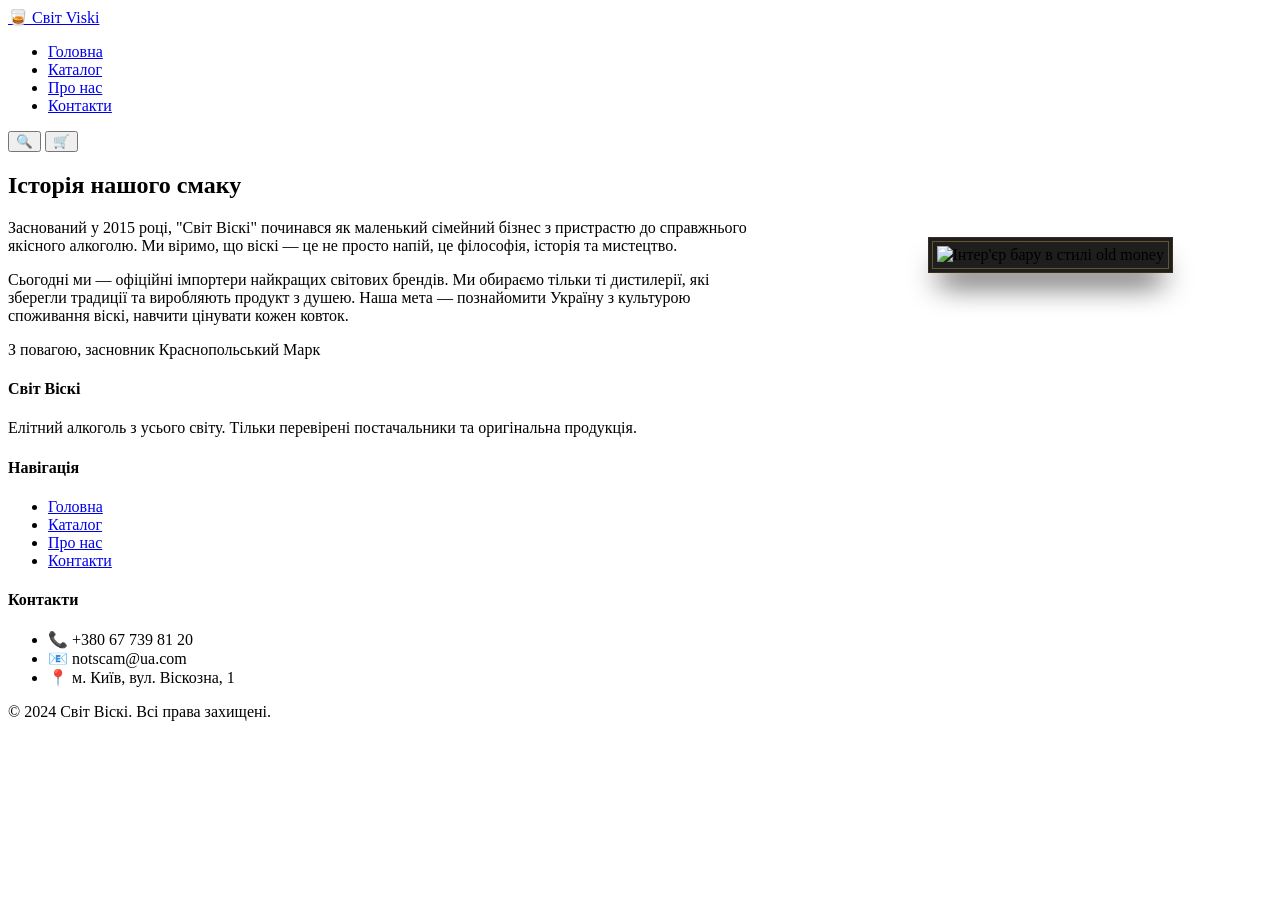
==== about.html @ 749c28b3 "Add files via upload" ====
<!DOCTYPE html>
<html lang="uk">
<head>
  <meta charset="UTF-8">
  <meta name="viewport" content="width=device-width, initial-scale=1.0">
  <title>Світ Віскі | Про нас</title>

  <link rel="preconnect" href="https://fonts.googleapis.com">
  <link rel="preconnect" href="https://fonts.gstatic.com" crossorigin>
  <link href="https://fonts.googleapis.com/css2?family=Cormorant+Garamond:wght@400;500;600;700&family=Montserrat:wght@300;400;500&display=swap" rel="stylesheet">

  <link rel="stylesheet" href="css/style.css">

  <style>

    /* ===== СЕКЦІЯ ABOUT ===== */

    .about-section{
      display:flex;
      align-items:center;
      justify-content:space-between;
      gap:60px;
    }

    .about-content{
      flex:1.2;
    }

    .about-image{
      flex:0.7;
      text-align:center;
    }

    /* ===== РАМКА ===== */

    .fancy-frame-2{
      position:relative;
      display:inline-block;
      padding:8px;
      background:#1e1e1e;
      box-shadow:0 0 0 1px #3a2e1e,0 20px 30px -10px black;
    }

    .fancy-frame-2::before{
      content:'';
      position:absolute;
      top:3px;
      left:3px;
      right:3px;
      bottom:3px;
      border:1px solid #c9a74d;
      opacity:0.4;
      pointer-events:none;
      z-index:5;
      transition:opacity .3s;
    }

    .fancy-frame-2:hover::before{
      opacity:1;
    }

    .fancy-frame-2 img{
      display:block;
      max-height:420px;
      width:auto;
    }

    /* ===== MOBILE ===== */

    @media (max-width:992px){

      .about-section{
        flex-direction:column;
        text-align:center;
        gap:40px;
      }

      .fancy-frame-2 img{
        max-height:340px;
      }

    }

    @media (max-width:576px){

      .fancy-frame-2 img{
        max-height:260px;
      }

    }

  </style>

</head>

<body>

<header>
  <div class="wrapper header-content">

    <div class="logo">
      <a href="index.html">
        <span class="logo-img">🥃</span>
        <span class="logo-text">Світ Viski</span>
      </a>
    </div>

    <nav class="nav-menu">
      <ul>
        <li><a href="index.html" class="nav-link">Головна</a></li>
        <li><a href="catalog.html" class="nav-link">Каталог</a></li>
        <li><a href="about.html" class="nav-link active">Про нас</a></li>
        <li><a href="contact.html" class="nav-link">Контакти</a></li>
      </ul>
    </nav>

    <div class="header-buttons">
      <button>🔍</button>
      <button>🛒</button>
    </div>

  </div>
</header>

<main>

  <div class="wrapper">

    <section class="about-section">

      <div class="about-content">

        <h2>Історія <span>нашого</span> смаку</h2>

        <p>Заснований у 2015 році, "Світ Віскі" починався як маленький сімейний бізнес з пристрастю до справжнього якісного алкоголю. Ми віримо, що віскі — це не просто напій, це філософія, історія та мистецтво.</p>

        <p>Сьогодні ми — офіційні імпортери найкращих світових брендів. Ми обираємо тільки ті дистилерії, які зберегли традиції та виробляють продукт з душею. Наша мета — познайомити Україну з культурою споживання віскі, навчити цінувати кожен ковток.</p>

        <div class="signature">
          З повагою, засновник
          <span>Краснопольський Марк</span>
        </div>

      </div>

      <div class="about-image">

        <div class="fancy-frame-2">
          <img src="images/f4c8238dbb76500cc4fead3052f9f0af.jpg" alt="Інтер'єр бару в стилі old money">
        </div>

      </div>

    </section>

  </div>

</main>

<footer>

  <div class="wrapper">

    <div class="footer-content">

      <div class="footer-col">
        <h4>Світ Віскі</h4>
        <p>Елітний алкоголь з усього світу. Тільки перевірені постачальники та оригінальна продукція.</p>
      </div>

      <div class="footer-col">
        <h4>Навігація</h4>
        <ul>
          <li><a href="index.html">Головна</a></li>
          <li><a href="catalog.html">Каталог</a></li>
          <li><a href="about.html">Про нас</a></li>
          <li><a href="contact.html">Контакти</a></li>
        </ul>
      </div>

      <div class="footer-col">
        <h4>Контакти</h4>
        <ul>
          <li>📞 +380 67 739 81 20</li>
          <li>📧 notscam@ua.com</li>
          <li>📍 м. Київ, вул. Віскозна, 1</li>
        </ul>
      </div>

    </div>

    <div class="copyright">
      <p>© 2024 Світ Віскі. Всі права захищені.</p>
    </div>

  </div>

</footer>

</body>
</html>
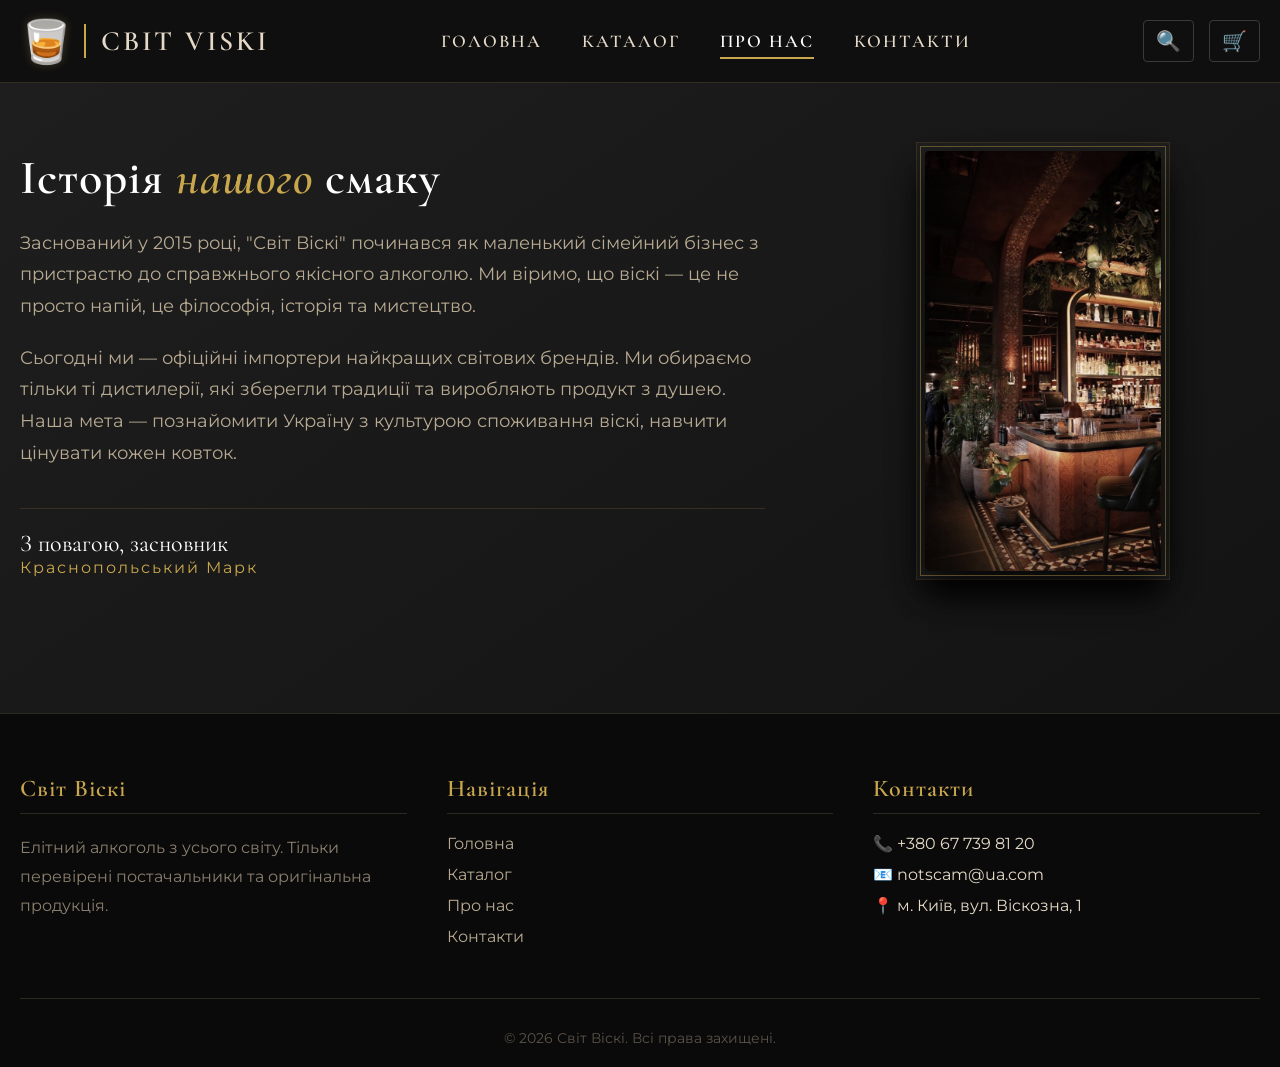
==== commit 9d768e26: "Update about.html" ====
--- a/about.html
+++ b/about.html
@@ -190,7 +190,7 @@
     </div>
 
     <div class="copyright">
-      <p>© 2024 Світ Віскі. Всі права захищені.</p>
+      <p>© 2026 Світ Віскі. Всі права захищені.</p>
     </div>
 
   </div>
@@ -198,4 +198,4 @@
 </footer>
 
 </body>
-</html>+</html>
--- a/css/style.css
+++ b/css/style.css
@@ -0,0 +1,576 @@
+* {
+    margin: 0;
+    padding: 0;
+    box-sizing: border-box;
+    list-style: none;
+    text-decoration: none;
+}
+
+body {
+    font-family: 'Montserrat', sans-serif;
+    background-color: #1a1a1a;
+    color: #e5d9c7;
+}
+
+h1, h2, h3, h4, .logo-text, .nav-link, .footer-logo {
+    font-family: 'Cormorant Garamond', serif;
+    font-weight: 600;
+    letter-spacing: 1px;
+}
+
+.wrapper {
+    max-width: 1300px;
+    margin: 0 auto;
+    padding: 0 20px;
+}
+
+/* ========== ШРИФТИ (підключи в HTML) ========== */
+/* Ці рядки треба додати в HEAD всіх HTML сторінок:
+<link rel="preconnect" href="https://fonts.googleapis.com">
+<link rel="preconnect" href="https://fonts.gstatic.com" crossorigin>
+<link href="https://fonts.googleapis.com/css2?family=Cormorant+Garamond:wght@400;500;600;700&family=Montserrat:wght@300;400;500&display=swap" rel="stylesheet">
+*/
+
+header {
+    background: #0f0f0f; /* Глибокий чорний */
+    border-bottom: 1px solid rgba(200, 170, 100, 0.2); /* Тонке золото */
+    padding: 15px 0;
+    position: sticky;
+    top: 0;
+    z-index: 100;
+}
+
+.header-content {
+    display: flex;
+    justify-content: space-between;
+    align-items: center;
+}
+
+
+.logo a {
+    display: flex;
+    align-items: center;
+    gap: 12px;
+}
+
+.logo-img {
+    font-size: 42px;
+    filter: drop-shadow(0 0 5px rgba(200, 170, 100, 0.3));
+}
+
+.logo-text {
+    font-size: 28px;
+    color: #e5d9c7;
+    text-transform: uppercase;
+    letter-spacing: 3px;
+    border-left: 2px solid #c9a74d;
+    padding-left: 15px;
+}
+
+.nav-menu ul {
+    display: flex;
+    gap: 40px;
+}
+
+.nav-link {
+    color: #e5d9c7;
+    font-size: 18px;
+    text-transform: uppercase;
+    letter-spacing: 2px;
+    padding-bottom: 5px;
+    border-bottom: 2px solid transparent;
+    transition: border-color 0.3s;
+}
+
+.nav-link:hover, .nav-link.active {
+    border-bottom-color: #c9a74d;
+    color: #ffffff;
+}
+
+.header-buttons {
+    display: flex;
+    gap: 15px;
+}
+
+.header-buttons button {
+    background: none;
+    border: 1px solid #3a3a3a;
+    color: #e5d9c7;
+    font-size: 20px;
+    padding: 8px 12px;
+    cursor: pointer;
+    border-radius: 4px;
+    transition: all 0.3s;
+}
+
+.header-buttons button:hover {
+    border-color: #c9a74d;
+    color: #c9a74d;
+    transform: translateY(-2px);
+}
+
+main {
+    min-height: 70vh;
+    background: linear-gradient(145deg, #1e1e1e 0%, #131313 100%);
+    position: relative;
+}
+
+main::before {
+    content: "";
+    position: absolute;
+    top: 0;
+    left: 0;
+    width: 100%;
+    height: 100%;
+    background-image: url('https://www.transparenttextures.com/patterns/old-map.png');
+    opacity: 0.05;
+    pointer-events: none;
+}
+
+.hero-section {
+    display: flex;
+    align-items: center;
+    justify-content: space-between;
+    padding: 80px 0;
+    gap: 50px;
+}
+
+.hero-content {
+    flex: 1;
+}
+
+.hero-content h1 {
+    font-size: 4rem;
+    line-height: 1.1;
+    color: #fff;
+    margin-bottom: 25px;
+    text-shadow: 2px 2px 4px rgba(0,0,0,0.5);
+}
+
+.hero-content p {
+    font-size: 1.2rem;
+    color: #b8aa92;
+    margin-bottom: 40px;
+    max-width: 600px;
+    line-height: 1.6;
+}
+
+.hero-buttons {
+    display: flex;
+    gap: 20px;
+}
+
+.btn-primary, .btn-secondary {
+    padding: 14px 35px;
+    font-family: 'Cormorant Garamond', serif;
+    font-size: 18px;
+    font-weight: 600;
+    letter-spacing: 2px;
+    text-transform: uppercase;
+    cursor: pointer;
+    transition: all 0.3s ease;
+    border: none;
+}
+
+.btn-primary {
+    background: #c9a74d;
+    color: #0f0f0f;
+    border: 1px solid #c9a74d;
+}
+
+.btn-primary:hover {
+    background: transparent;
+    color: #c9a74d;
+}
+
+.btn-secondary {
+    background: transparent;
+    color: #e5d9c7;
+    border: 1px solid #e5d9c7;
+}
+
+.btn-secondary:hover {
+    background: #e5d9c7;
+    color: #0f0f0f;
+}
+
+.hero-image {
+    flex: 1;
+    text-align: center;
+}
+
+.hero-image img {
+    max-width: 100%;
+    height: auto;
+    filter: drop-shadow(0 20px 30px rgba(0, 0, 0, 0.7));
+    transition: transform 0.5s;
+}
+
+.hero-image img:hover {
+    transform: scale(1.03);
+}
+
+.page-header {
+    text-align: center;
+    padding: 60px 0 30px;
+}
+
+.page-header h1 {
+    font-size: 3.5rem;
+    color: #fff;
+    margin-bottom: 15px;
+}
+
+.page-header p {
+    color: #b8aa92;
+    font-size: 1.2rem;
+    max-width: 700px;
+    margin: 0 auto;
+}
+
+.catalog-grid {
+    display: grid;
+    grid-template-columns: repeat(auto-fit, minmax(280px, 1fr));
+    gap: 40px;
+    padding: 40px 0 80px;
+}
+
+.product-card {
+    background: rgba(20, 20, 20, 0.7);
+    backdrop-filter: blur(5px);
+    border: 1px solid #3a2e1e;
+    padding: 30px 20px 25px;
+    text-align: center;
+    transition: all 0.3s;
+    position: relative;
+}
+
+.product-card:hover {
+    transform: translateY(-10px);
+    border-color: #c9a74d;
+    box-shadow: 0 15px 30px -10px rgba(201, 167, 77, 0.2);
+}
+
+.product-card::after {
+    content: "";
+    position: absolute;
+    bottom: 0;
+    left: 0;
+    width: 0;
+    height: 3px;
+    background: #c9a74d;
+    transition: width 0.3s;
+}
+
+.product-card:hover::after {
+    width: 100%;
+}
+
+.product-img {
+    width: 100%;
+    height: 250px;
+    display: flex;
+    align-items: center;
+    justify-content: center;
+    margin-bottom: 20px;
+}
+
+.product-img img {
+    max-height: 220px;
+    max-width: 90%;
+    filter: drop-shadow(0 10px 15px rgba(0,0,0,0.5));
+}
+
+.product-card h3 {
+    font-size: 1.8rem;
+    color: #fff;
+    margin-bottom: 8px;
+}
+
+.product-card .age {
+    color: #c9a74d;
+    font-size: 1.1rem;
+    margin-bottom: 12px;
+    font-family: 'Montserrat', sans-serif;
+}
+
+.product-card .desc {
+    color: #a89f8e;
+    font-size: 0.95rem;
+    margin-bottom: 20px;
+    line-height: 1.5;
+}
+
+.product-price {
+    font-size: 1.6rem;
+    color: #c9a74d;
+    font-family: 'Cormorant Garamond', serif;
+    margin-bottom: 20px;
+}
+
+.btn-card {
+    background: transparent;
+    border: 1px solid #c9a74d;
+    color: #c9a74d;
+    padding: 10px 25px;
+    font-family: 'Cormorant Garamond', serif;
+    font-size: 16px;
+    letter-spacing: 1px;
+    cursor: pointer;
+    transition: all 0.3s;
+    width: 100%;
+}
+
+.btn-card:hover {
+    background: #c9a74d;
+    color: #0f0f0f;
+}
+
+.about-section {
+    display: flex;
+    align-items: center;
+    gap: 60px;
+    padding: 60px 0;
+}
+
+.about-content {
+    flex: 1;
+}
+
+.about-content h2 {
+    font-size: 3rem;
+    color: #fff;
+    margin-bottom: 20px;
+}
+
+.about-content h2 span {
+    color: #c9a74d;
+    font-style: italic;
+}
+
+.about-content p {
+    color: #b8aa92;
+    line-height: 1.8;
+    margin-bottom: 20px;
+    font-size: 1.1rem;
+}
+
+.signature {
+    margin-top: 40px;
+    font-family: 'Cormorant Garamond', serif;
+    font-size: 1.5rem;
+    color: #fff;
+    border-top: 1px solid #3a2e1e;
+    padding-top: 20px;
+}
+
+.signature span {
+    color: #c9a74d;
+    display: block;
+    font-size: 1rem;
+    font-family: 'Montserrat', sans-serif;
+    letter-spacing: 2px;
+}
+
+.about-image {
+    flex: 1;
+}
+
+.about-image img {
+    width: 100%;
+    border-radius: 4px;
+    filter: grayscale(30%) sepia(10%);
+    box-shadow: 0 20px 40px rgba(0,0,0,0.8);
+}
+
+.contact-container {
+    display: flex;
+    gap: 50px;
+    padding: 60px 0;
+}
+
+.contact-info {
+    flex: 1;
+    background: rgba(0,0,0,0.3);
+    padding: 40px;
+    border: 1px solid #3a2e1e;
+}
+
+.contact-info h2 {
+    font-size: 2.2rem;
+    color: #fff;
+    margin-bottom: 30px;
+}
+
+.info-item {
+    display: flex;
+    gap: 20px;
+    margin-bottom: 30px;
+    align-items: center;
+}
+
+.info-icon {
+    font-size: 28px;
+    background: #2a2a2a;
+    width: 60px;
+    height: 60px;
+    display: flex;
+    align-items: center;
+    justify-content: center;
+    border-radius: 50%;
+    border: 1px solid #c9a74d;
+}
+
+.info-text h4 {
+    color: #c9a74d;
+    margin-bottom: 5px;
+    font-size: 1.3rem;
+}
+
+.info-text p {
+    color: #b8aa92;
+}
+
+.contact-form {
+    flex: 1;
+    background: rgba(0,0,0,0.3);
+    padding: 40px;
+    border: 1px solid #3a2e1e;
+}
+
+.contact-form h2 {
+    font-size: 2.2rem;
+    color: #fff;
+    margin-bottom: 30px;
+}
+
+.form-group {
+    margin-bottom: 25px;
+}
+
+.form-group input,
+.form-group textarea {
+    width: 100%;
+    padding: 15px;
+    background: #2a2a2a;
+    border: 1px solid #3a3a3a;
+    color: #e5d9c7;
+    font-family: 'Montserrat', sans-serif;
+    transition: border-color 0.3s;
+}
+
+.form-group input:focus,
+.form-group textarea:focus {
+    outline: none;
+    border-color: #c9a74d;
+}
+
+.form-group textarea {
+    min-height: 120px;
+    resize: vertical;
+}
+
+.btn-submit {
+    background: #c9a74d;
+    color: #0f0f0f;
+    border: none;
+    padding: 15px 40px;
+    font-family: 'Cormorant Garamond', serif;
+    font-size: 18px;
+    letter-spacing: 2px;
+    cursor: pointer;
+    transition: all 0.3s;
+    width: 100%;
+}
+
+.btn-submit:hover {
+    background: transparent;
+    border: 1px solid #c9a74d;
+    color: #c9a74d;
+}
+
+footer {
+    background: #0a0a0a;
+    border-top: 1px solid #2a2a1e;
+    padding: 60px 0 20px;
+}
+
+.footer-content {
+    display: grid;
+    grid-template-columns: repeat(auto-fit, minmax(200px, 1fr));
+    gap: 40px;
+    margin-bottom: 40px;
+}
+
+.footer-col h4 {
+    color: #c9a74d;
+    font-size: 1.5rem;
+    margin-bottom: 20px;
+    border-bottom: 1px solid #2a2a1e;
+    padding-bottom: 10px;
+}
+
+.footer-col p {
+    color: #8a7f6e;
+    line-height: 1.8;
+}
+
+.footer-col ul li {
+    margin-bottom: 12px;
+}
+
+.footer-col ul li a {
+    color: #b8aa92;
+    transition: color 0.3s;
+}
+
+.footer-col ul li a:hover {
+    color: #c9a74d;
+    padding-left: 5px;
+}
+
+.copyright {
+    text-align: center;
+    padding-top: 30px;
+    border-top: 1px solid #2a2a1e;
+    color: #5a5348;
+    font-size: 0.9rem;
+}
+
+@media (max-width: 992px) {
+    .hero-section, .about-section, .contact-container {
+        flex-direction: column;
+    }
+
+    .hero-content h1 {
+        font-size: 3rem;
+    }
+
+    .nav-menu ul {
+        gap: 20px;
+    }
+
+    .nav-link {
+        font-size: 16px;
+    }
+}
+
+@media (max-width: 768px) {
+    .header-content {
+        flex-direction: column;
+        gap: 15px;
+    }
+
+    .nav-menu ul {
+        flex-wrap: wrap;
+        justify-content: center;
+    }
+
+    .logo-text {
+        font-size: 24px;
+    }
+
+    .page-header h1 {
+        font-size: 2.5rem;
+    }
+}
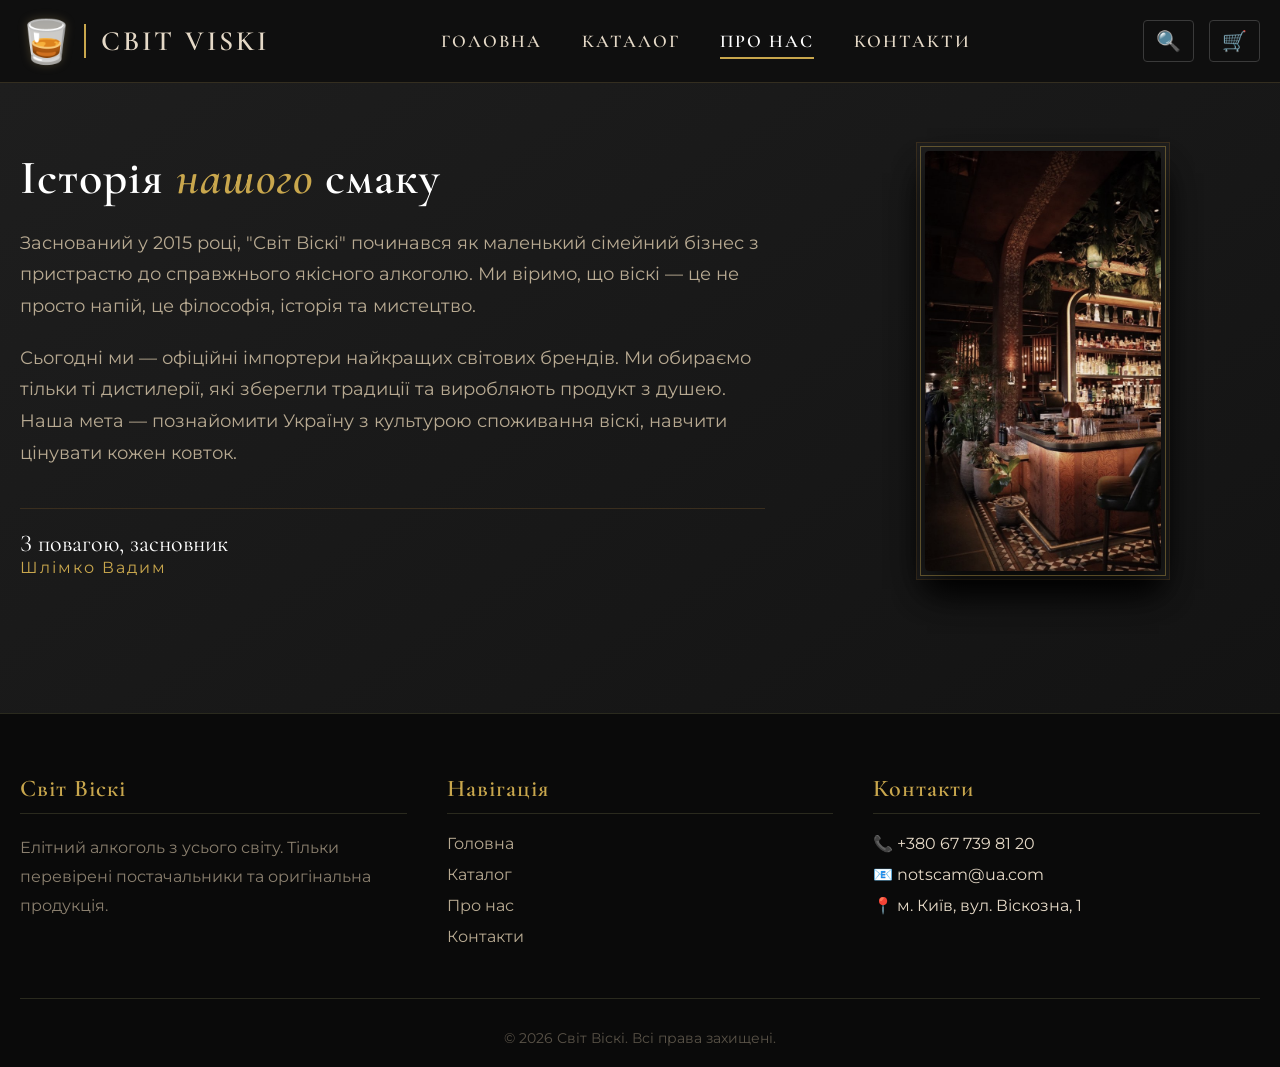
==== commit a7a5491c: "Update about.html" ====
--- a/about.html
+++ b/about.html
@@ -138,7 +138,7 @@
 
         <div class="signature">
           З повагою, засновник
-          <span>Краснопольський Марк</span>
+          <span>Шлімко Вадим</span>
         </div>
 
       </div>
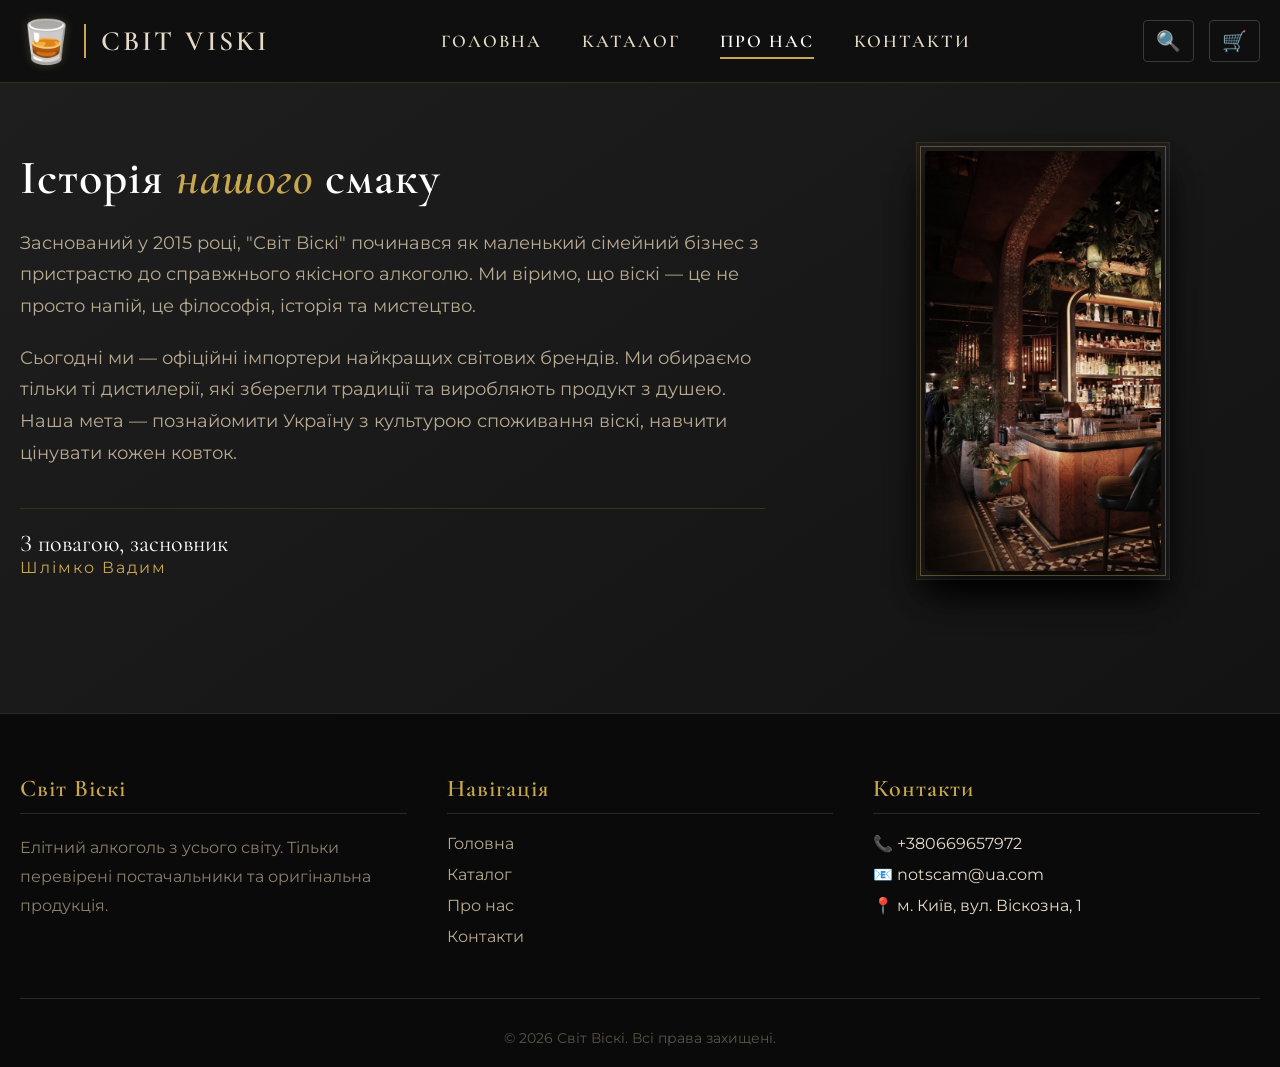
==== commit fc2cb1d6: "Update about.html" ====
--- a/about.html
+++ b/about.html
@@ -181,7 +181,7 @@
       <div class="footer-col">
         <h4>Контакти</h4>
         <ul>
-          <li>📞 +380 67 739 81 20</li>
+          <li>📞 +380669657972</li>
           <li>📧 notscam@ua.com</li>
           <li>📍 м. Київ, вул. Віскозна, 1</li>
         </ul>
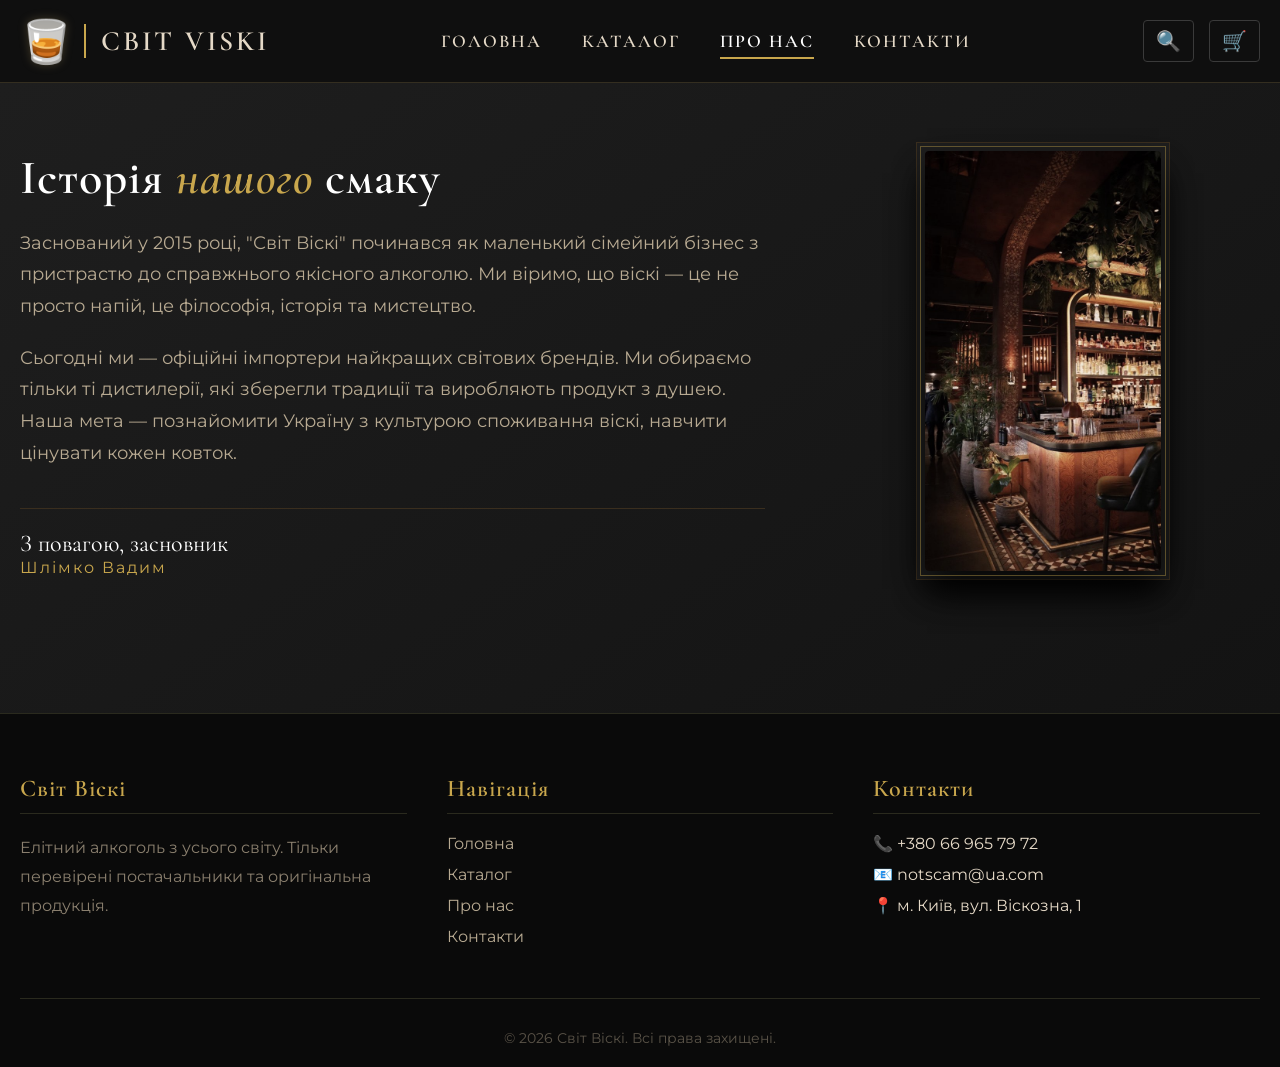
==== commit 475c5224: "Update about.html" ====
--- a/about.html
+++ b/about.html
@@ -181,7 +181,7 @@
       <div class="footer-col">
         <h4>Контакти</h4>
         <ul>
-          <li>📞 +380669657972</li>
+          <li>📞 +380 66 965 79 72</li>
           <li>📧 notscam@ua.com</li>
           <li>📍 м. Київ, вул. Віскозна, 1</li>
         </ul>
